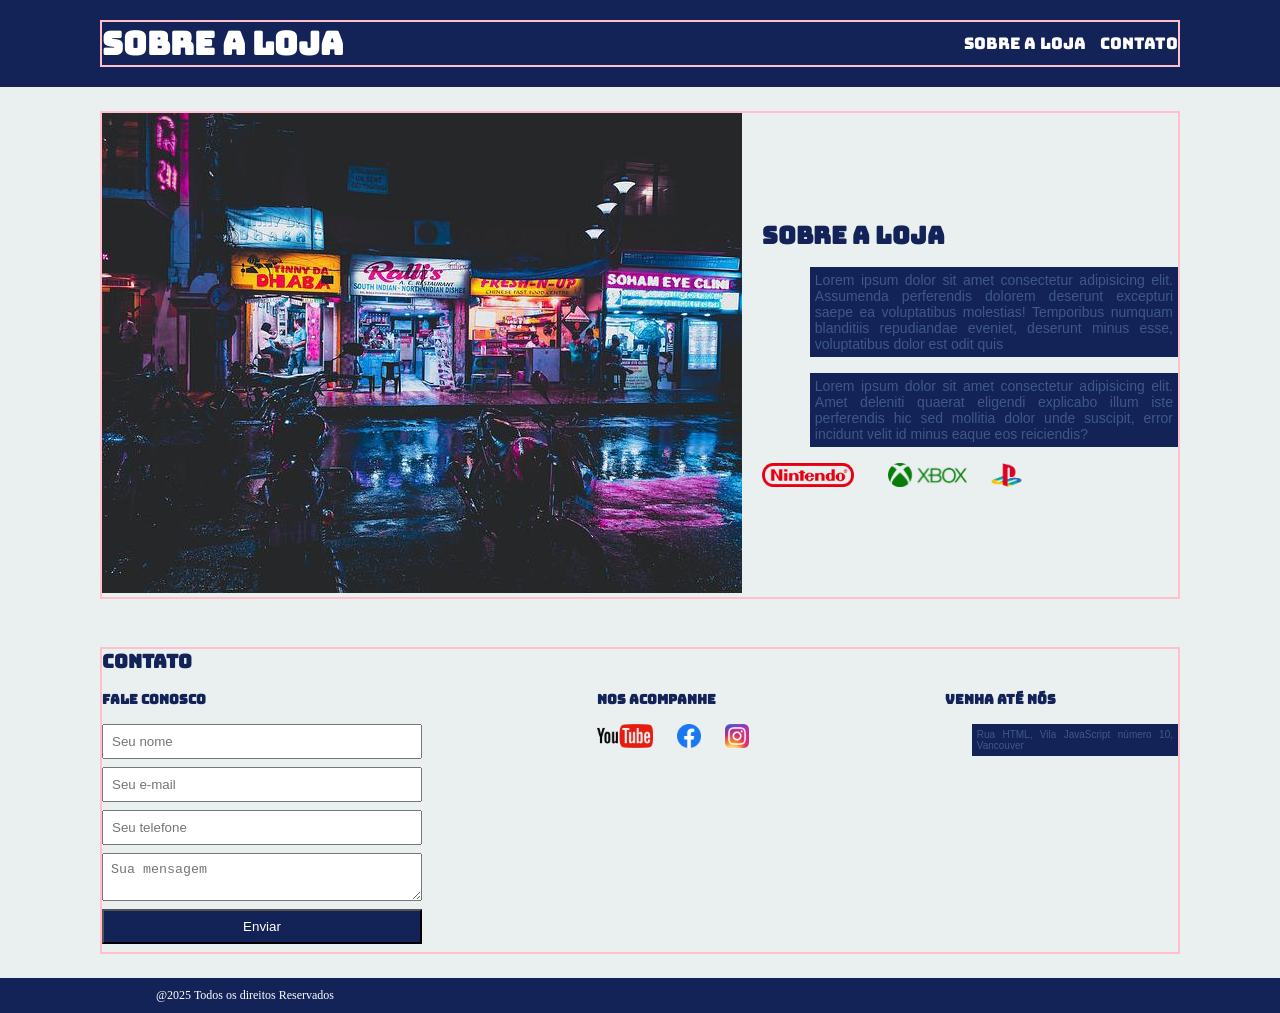
==== index.html @ 09a9470a "site_projeto" ====
<!DOCTYPE html>
<html lang="en">
<head>
    <meta charset="UTF-8">
    <meta name="viewport" content="width=device-width, initial-scale=1.0">
    <title>Projeto 1 EBAC</title>
    <link rel="stylesheet" href="./css/stylesheet.css">
    <link href="https://fonts.googleapis.com/css2?family=Bungee&display=swap" rel="stylesheet">
</head>
<body>
    <header>
        <div class="container">
            <h1>
                Sobre a Loja
            </h1>
            <nav>
                <ul>
                    <li>
                        <a href="">Sobre a loja</a>
                    </li>
                    <li>
                        <a href="">Contato</a>
                    </li>
                </ul>
            </nav>
        </div>
    </header>
    
    <section>
        <div class="container">
            <div class="primeira-coluna">
                <img src="./images/loja.jpg" alt="Loja vista de fora"/>
            </div>

            <div class="segunda-coluna">
                <h2>Sobre a loja</h2>

                <p> Lorem ipsum dolor sit amet consectetur adipisicing elit. Assumenda perferendis dolorem deserunt excepturi saepe ea voluptatibus molestias! Temporibus numquam blanditiis repudiandae eveniet, deserunt minus esse, voluptatibus dolor est odit quis</p>
                <p>Lorem ipsum dolor sit amet consectetur adipisicing elit. Amet deleniti quaerat eligendi explicabo illum iste perferendis hic sed mollitia dolor unde suscipit, error incidunt velit id minus eaque eos reiciendis?</p>

                <ul class="logos-jogos">
                    <li><img src="./images/nintendo.png" alt="Nintendo"/></li>
                    <img src="./images/xbox.png" alt="X-Box"/>
                    <li><img src="./images/playstation.png" alt="Play Station"/></li>
                </ul>
            </div>

        </div>
    </section>

    <section id="contato">
            <div class="container">
                <h3>Contato</h3>

                <div class="metodos-de-contato">

                    <div>
                        <h5>Fale Conosco</h5>
                        <form>
                            <input type="text" placeholder="Seu nome">
                            <input type="email" placeholder="Seu e-mail">
                            <input type="tel" placeholder="Seu telefone">
                            <textarea placeholder="Sua mensagem"></textarea>
                            <button type="submit">Enviar</button>
                        </form>
                    </div>

                    <div class="redes-sociais">
                        <h5>Nos Acompanhe</h5>
                        <ul>
                            <li>
                                <a href="www.youtube.com" target="_blank"><img src="./images/youtube.png" alt="Youtube"></a>
                            </li>
                            <li>
                                <a href="www.facebook.com" target="_blank"><img src="./images/facebook.png" alt="Facebook"></a>
                            </li>
                            <li>
                                <a href="www.instagram.com" target="_blank"><img src="./images/instagram.png" alt="Instagram"></a>
                            </li>
                        </ul>
                    </div>

                    <div>
                        <h5>Venha Até Nós</h5>
                        <p>Rua HTML, Vila JavaScript número 10, Vancouver</p>
                    </div>

                </div>
            </div>
    </section>

    <footer>
        <p> @2025 Todos os direitos Reservados</p>
    </footer>
</body>
</html>
---- css/stylesheet.css ----
@charset "UTF-8";

* {
    margin: 0px;
    padding: 0px;
    box-sizing: border-box;
}

header {
    color: white;
    background-color: rgb(19 35 88);
    padding: 20px 0;
    font-family: "Bungee", serif;
}

.container {
    border: 2px solid pink;

    display: flex;
    align-items: center;
    justify-content: space-between;

/*Configuração responsiva importante para fazer ajuste nas telas dos monitores*/
    max-width: 1080px;
    width: 100%;
    margin: 0 auto;
}

#contato .container {
    display: block;
}

.metodos-de-contato {
    display: flex;
    justify-content: space-between;
}

header nav li {
    display: inline;
    margin-left: 10px;
}

header nav a {
    text-decoration: none;
    list-style-type: none;
    color: white;
}

body {
    background-color: rgb(234, 239, 240);
}

section {
    padding: 24px;
}

section h2, h3, h5 {
    font-family: "Bungee", serif;
    color: rgb(19 35 88);
    margin-bottom: 16px;
}

section p {
    margin-bottom: 16px;
    font-family: Arial, Helvetica, sans-serif;
    color: rgb(63, 88, 137);
    text-align: justify;
    font-size: 14px;
}

section img {
    margin-right: 20px;
}

.logos-jogos ul {
    list-style-type: none;
}

.logos-jogos li {
    display: inline;
    margin-right: 10px;
}

.logos-jogos img {
    height: 24px;
}


.redes-sociais img {
    height: 24px;
}

.redes-sociais li {
    display: inline;
    list-style-type: none;
    height:18px;
    width: 30px;
}

form input, form textarea, form button {
    display: block;
    width: 320px;
    margin-bottom: 8px;
    padding: 8px;
}

#contato p {
    font-size: 10px;
}

button {
    background-color: rgb(19 35 88);
    color: white;
}

button:hover {
    cursor: pointer;
    background-color: rgb(37, 93, 156);
}

footer,p {
    background-color: rgb(19 35 88);
    margin: auto;
    padding: 5px;
}

p { 
    color: white;
    font-size: 12px;
    margin-left: 11.5%;
}
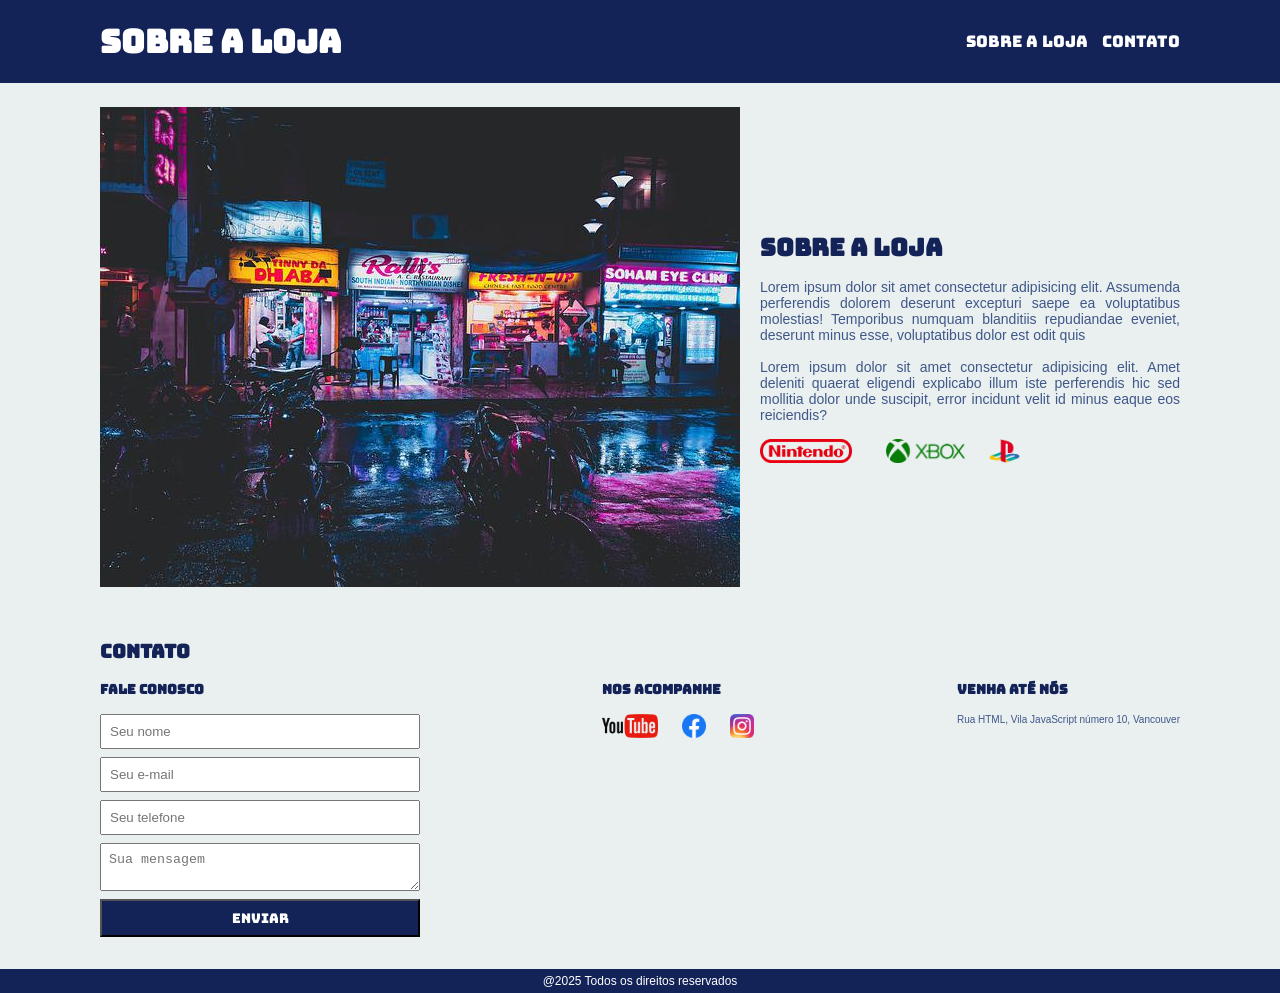
==== commit 8325bfab: "finalizacao" ====
--- a/index.html
+++ b/index.html
@@ -56,11 +56,11 @@
 
                     <div>
                         <h5>Fale Conosco</h5>
-                        <form>
-                            <input type="text" placeholder="Seu nome">
-                            <input type="email" placeholder="Seu e-mail">
-                            <input type="tel" placeholder="Seu telefone">
-                            <textarea placeholder="Sua mensagem"></textarea>
+                        <form action="" method="post">
+                            <input type="text" name="nome" placeholder="Seu nome" required>
+                            <input type="email" name="email" placeholder="Seu e-mail">
+                            <input type="tel" name="telefone" placeholder="Seu telefone">
+                            <textarea name="mensagem" placeholder="Sua mensagem"></textarea>
                             <button type="submit">Enviar</button>
                         </form>
                     </div>
@@ -90,7 +90,7 @@
     </section>
 
     <footer>
-        <p> @2025 Todos os direitos Reservados</p>
+        <p> @2025 Todos os direitos reservados</p>
     </footer>
 </body>
 </html>
--- a/css/stylesheet.css
+++ b/css/stylesheet.css
@@ -14,8 +14,6 @@
 }
 
 .container {
-    border: 2px solid pink;
-
     display: flex;
     align-items: center;
     justify-content: space-between;
@@ -111,21 +109,28 @@
 button {
     background-color: rgb(19 35 88);
     color: white;
+    font-family: "Bungee", serif;
 }
 
 button:hover {
     cursor: pointer;
+    font-family: "Bungee", serif;
     background-color: rgb(37, 93, 156);
 }
 
-footer,p {
+footer {
     background-color: rgb(19 35 88);
     margin: auto;
     padding: 5px;
 }
 
 p { 
+    background-color: ;
     color: white;
     font-size: 12px;
-    margin-left: 11.5%;
+}
+
+footer p {
+    text-align: center;
+    font-family: Arial, Helvetica, sans-serif;
 }
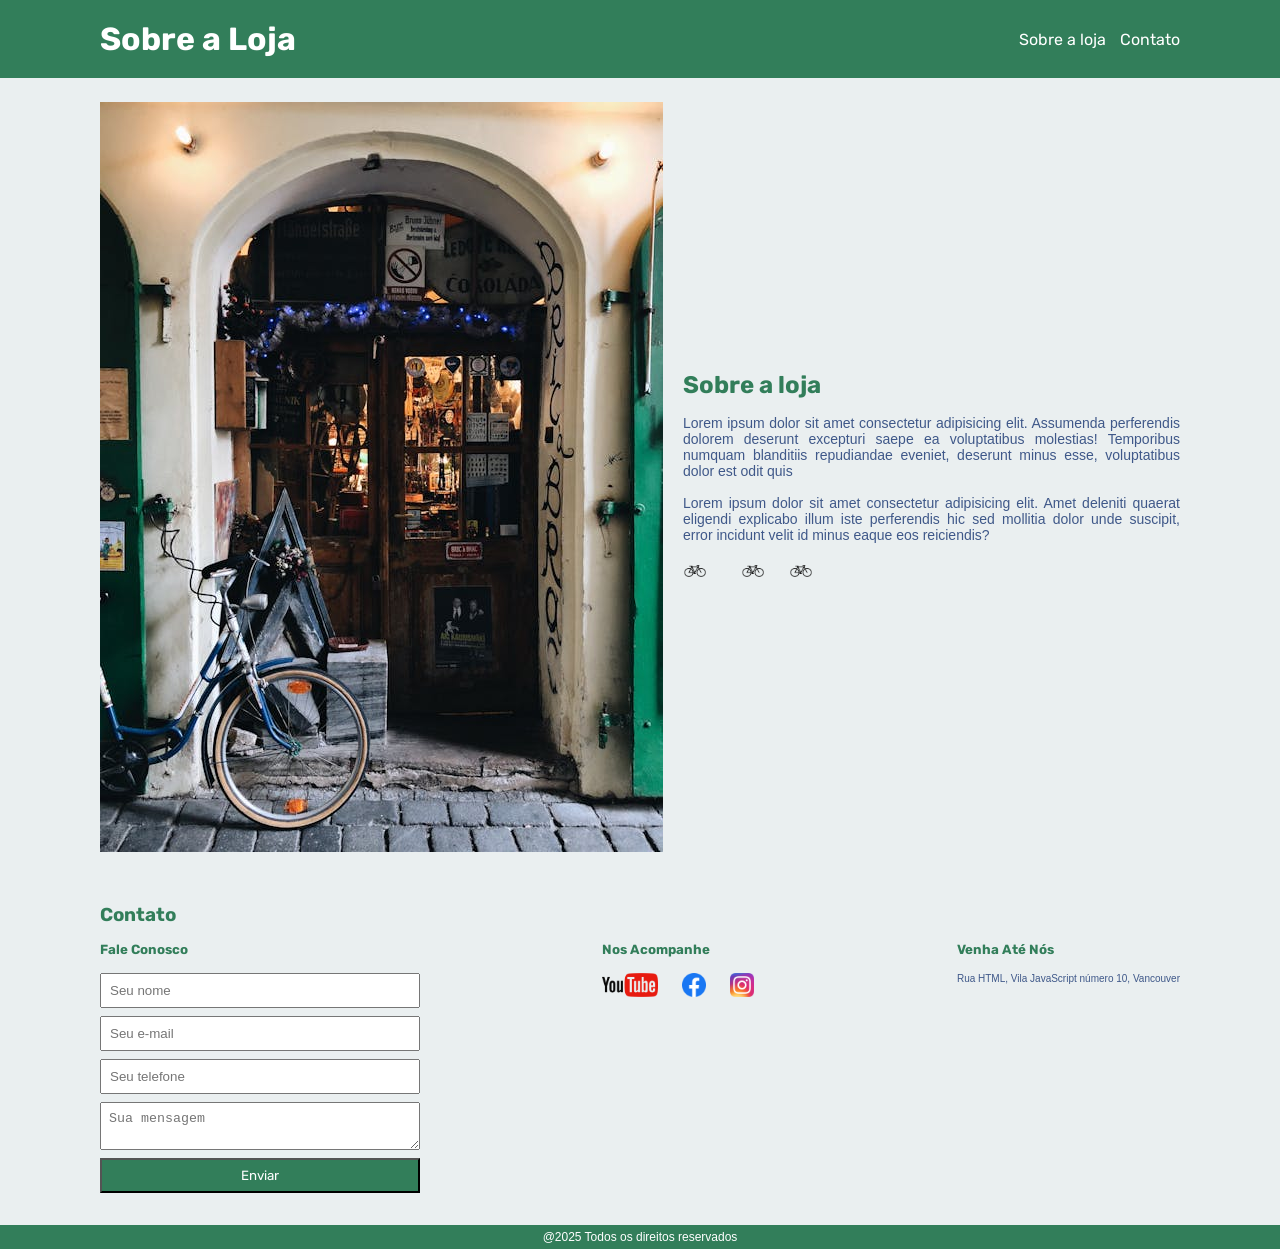
==== commit e129ebf7: "." ====
--- a/index.html
+++ b/index.html
@@ -4,8 +4,8 @@
     <meta charset="UTF-8">
     <meta name="viewport" content="width=device-width, initial-scale=1.0">
     <title>Projeto 1 EBAC</title>
-    <link rel="stylesheet" href="./css/stylesheet.css">
-    <link href="https://fonts.googleapis.com/css2?family=Bungee&display=swap" rel="stylesheet">
+    <link rel="stylesheet" href="./css/stylesheet2.css">
+    <link href="https://fonts.googleapis.com/css2?family=Rubik:ital,wght@0,300..900;1,300..900&display=swap" rel="stylesheet">
 </head>
 <body>
     <header>
@@ -29,7 +29,7 @@
     <section>
         <div class="container">
             <div class="primeira-coluna">
-                <img src="./images/loja.jpg" alt="Loja vista de fora"/>
+                <img src="./images/bikestore.jpeg" alt="Loja vista de fora"/>
             </div>
 
             <div class="segunda-coluna">
@@ -39,9 +39,9 @@
                 <p>Lorem ipsum dolor sit amet consectetur adipisicing elit. Amet deleniti quaerat eligendi explicabo illum iste perferendis hic sed mollitia dolor unde suscipit, error incidunt velit id minus eaque eos reiciendis?</p>
 
                 <ul class="logos-jogos">
-                    <li><img src="./images/nintendo.png" alt="Nintendo"/></li>
-                    <img src="./images/xbox.png" alt="X-Box"/>
-                    <li><img src="./images/playstation.png" alt="Play Station"/></li>
+                    <li><img src="./images/bikeicon.png" alt="Bike"/></li>
+                    <img src="./images/bikeicon.png" alt="X-Box"/>
+                    <li><img src="./images/bikeicon.png" alt="Bike Station"/></li>
                 </ul>
             </div>
 
--- a/css/stylesheet2.css
+++ b/css/stylesheet2.css
@@ -0,0 +1,136 @@
+@charset "UTF-8";
+
+* {
+    margin: 0px;
+    padding: 0px;
+    box-sizing: border-box;
+}
+
+header {
+    color: white;
+    background-color: rgb(50 126 90);
+    padding: 20px 0;
+    font-family: "Rubik", serif;
+}
+
+.container {
+    display: flex;
+    align-items: center;
+    justify-content: space-between;
+
+/*Configuração responsiva importante para fazer ajuste nas telas dos monitores*/
+    max-width: 1080px;
+    width: 100%;
+    margin: 0 auto;
+}
+
+#contato .container {
+    display: block;
+}
+
+.metodos-de-contato {
+    display: flex;
+    justify-content: space-between;
+}
+
+header nav li {
+    display: inline;
+    margin-left: 10px;
+}
+
+header nav a {
+    text-decoration: none;
+    list-style-type: none;
+    color: white;
+}
+
+body {
+    background-color: rgb(234, 239, 240);
+}
+
+section {
+    padding: 24px;
+}
+
+section h2, h3, h5 {
+    font-family: "Rubik", serif;
+    color: rgb(50 126 90);
+    margin-bottom: 16px;
+}
+
+section p {
+    margin-bottom: 16px;
+    font-family: Arial, Helvetica, sans-serif;
+    color: rgb(63, 88, 137);
+    text-align: justify;
+    font-size: 14px;
+}
+
+section img {
+    margin-right: 20px;
+}
+
+.logos-jogos ul {
+    list-style-type: none;
+}
+
+.logos-jogos li {
+    display: inline;
+    margin-right: 10px;
+}
+
+.logos-jogos img {
+    height: 24px;
+}
+
+
+.redes-sociais img {
+    height: 24px;
+}
+
+.redes-sociais li {
+    display: inline;
+    list-style-type: none;
+    height:18px;
+    width: 30px;
+}
+
+form input, form textarea, form button {
+    display: block;
+    width: 320px;
+    margin-bottom: 8px;
+    padding: 8px;
+}
+
+#contato p {
+    font-size: 10px;
+}
+
+button {
+    background-color: rgb(50 126 90);
+    color: white;
+    font-family: "Rubik", serif;
+}
+
+button:hover {
+    cursor: pointer;
+    font-family: "Bungee", serif;
+    background-color: rgb(31, 235, 197);
+}
+
+footer {
+    background-color: rgb(50 126 90);
+    margin: auto;
+    padding: 5px;
+}
+
+p { 
+    background-color: ;
+    color: white;
+    font-size: 12px;
+}
+
+footer p {
+    text-align: center;
+    font-family: Arial, Helvetica, sans-serif;
+}
